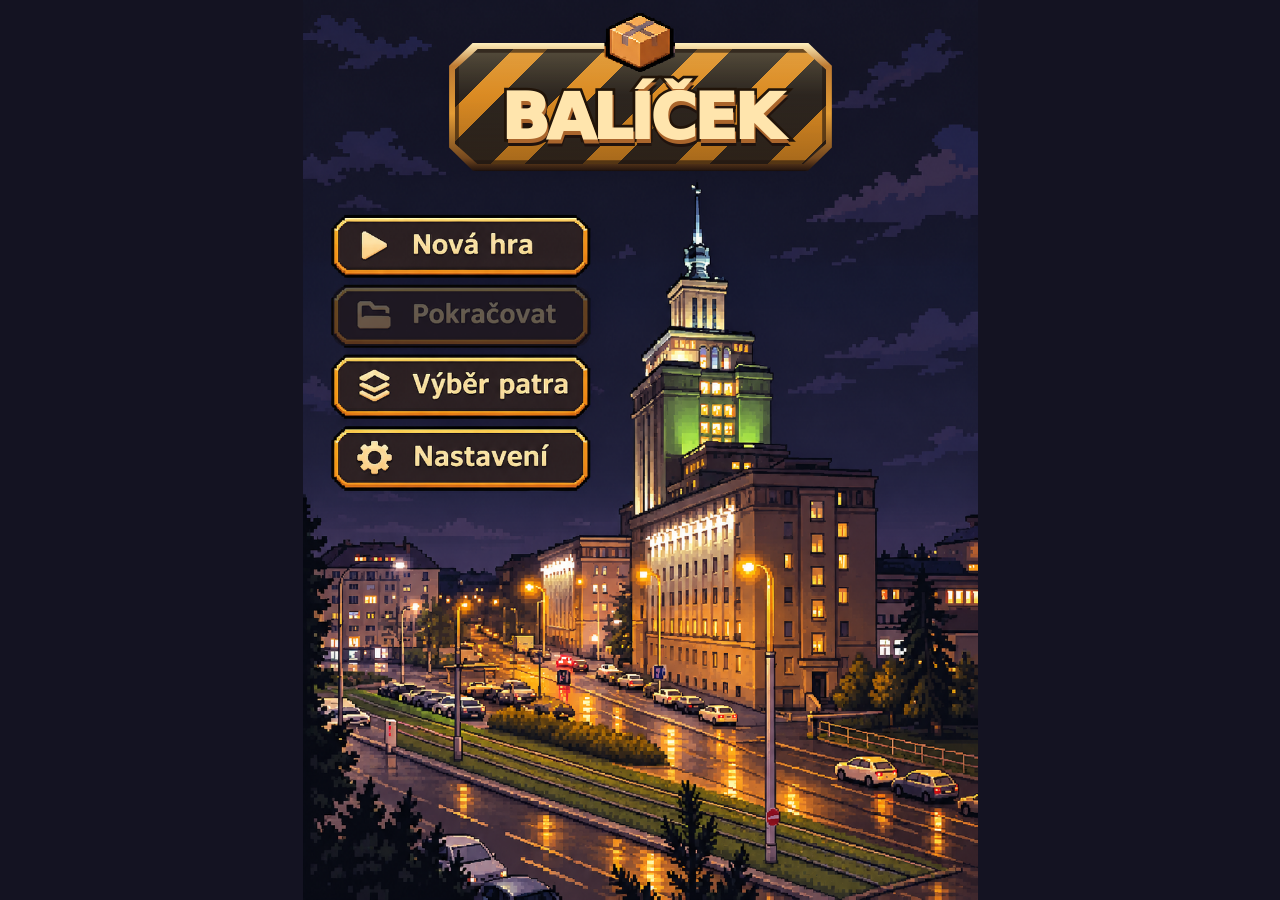
==== b1/index.html @ 1eee7326 "Launch from the title screen and save floor progression" ====
<!doctype html><html lang="cs" data-balik-floor="B1"><meta charset="utf-8"><meta name="viewport" content="width=device-width,initial-scale=1,viewport-fit=cover"><title>BALÍČEK | B1 – Strojovna</title><script src="../assets/balik-progress.js?v=1"></script><link rel="stylesheet" href="../assets/elevator.css?v=2"><link rel="stylesheet" href="../assets/game-name.css?v=2"><link rel="stylesheet" href="../assets/balik-ui.css?v=3"><style>*{box-sizing:border-box}html{width:100%;min-width:0}body{width:100%;margin:0;background:#141315;color:#f4d4a2;font-family:system-ui;display:block;min-height:100vh}main{margin:0 auto;position:relative;width:100%;max-width:640px;flex:none;aspect-ratio:2/3;--scene-image:url([data-uri]);background:var(--scene-image) center/100% 100%;container-type:inline-size}button{cursor:pointer;touch-action:manipulation;border:0;color:inherit;font:inherit} .tile{position:absolute;padding:0;background:#292727}.tile img{width:100%;height:100%;display:block;image-rendering:pixelated}.patch{position:absolute;display:grid;place-items:center;text-align:center;font-weight:800}.dialog{left:26%;top:9.2%;width:65%;height:10.5%;background:#f1cea2;color:#2c2019;text-align:left;font-size:2.75cqw;line-height:1.2;padding:1%;display:block}.boxnum{left:74.7%;top:27.4%;width:7.1%;height:4.1%;border-radius:50%;background:#c68b42;color:#332318;font-size:4cqw}.pressure{left:83%;top:79.5%;width:9%;height:3.4%;background:#281b17;color:#ffb04c;font:bold 3.8cqw monospace}.hot{position:absolute;background:transparent}.use{left:65%;top:91%;width:32%;height:7%;}.reset{left:2%;top:92%;width:23%;height:7%}.case{left:65%;top:22%;width:26%;height:15%}.case.ready{animation:flash .4s alternate infinite}.case.burst{background:#f5bd6455;animation:shake .12s 8}.case.open{background:#17171799;border:3px solid #d8a65e;color:#ffdb86;font:bold 5cqw monospace}.done{position:absolute;inset:25% 5%;background:#211b17f5;border:3px solid #d8a65e;display:grid;place-content:center;text-align:center;padding:5%;font-size:4cqw}.done[hidden]{display:none}@keyframes flash{to{box-shadow:0 0 18px #ffb948}}@keyframes shake{50%{transform:translateX(5px)}}button:disabled{cursor:default}.use:disabled{background:#1115}#fx{position:absolute;inset:0;pointer-events:none;overflow:hidden}.shard{position:absolute;left:78%;top:29%;width:1.2%;height:.8%;background:#d6e3d8;clip-path:polygon(0 0,100% 30%,25% 100%);animation:fly .9s ease-out forwards}@keyframes fly{to{transform:translate(var(--x),var(--y)) rotate(260deg);opacity:0}}.case.burst{animation:shake .1s 12;box-shadow:0 0 18px #ff5b27}.case.open{background:#221b16;border:4px ridge #a66e40;left:70%;top:25%;width:16%;height:8%;box-shadow:inset 0 0 14px #000}.case.ready{color:#ffdc8b}.case.ready:after{content:'0';display:grid;place-items:center;margin:auto;width:45%;aspect-ratio:1;border-radius:50%;background:var(--floor-button-brass);border:3px ridge var(--floor-button-rim);color:var(--floor-button-ink)}#doors{display:none;position:absolute;left:6.4%;top:33%;width:17%;height:16%;background:#17191b;overflow:hidden}#doors.open{display:flex}#doors i{width:50%;height:100%;background:linear-gradient(90deg,#584b3e,#a18a70,#594d41);animation:door 1.1s forwards}#doors i+ i{animation-name:doorR}@keyframes door{to{transform:translateX(-100%)}}@keyframes doorR{to{transform:translateX(100%)}}@media(max-width:650px){main{max-width:none}}@supports not (font-size:1cqw){.dialog{font-size:2.75vw}.pressure{font-size:3.8vw}}
.stage-frame {
  width: min(100%, 640px);
  margin-inline: auto;
  overflow: hidden;
  overflow: clip;
}
.stage-frame main {
  margin-top: -12.225%;
  clip-path: inset(8.15% 0 0);
  --pressure-step-time: 43ms;
}
.courier {
  display: block;
  position: absolute;
}
.courier-scene {
  position: absolute;
  left: 5.1%;
  bottom: 15%;
  width: 15%;
  aspect-ratio: 150/292;
  pointer-events: none;
}
.courier-scene::before {
  content: "";
  position: absolute;
  left: 11%;
  right: 6%;
  bottom: .1cqw;
  height: 8%;
  background: radial-gradient(ellipse, #211615bd, transparent 71%);
}
.courier-figure {
  position: absolute;
  inset: 0;
}
.courier-figure .courier {
  inset: 0;
}
.courier-body {
  clip-path: polygon(
    0 29.8%, 25% 29.8%, 33% 30.4%, 40% 32%, 56% 32.2%,
    67% 33.3%, 77% 34.6%, 100% 34.6%, 100% 100%, 0 100%
  );
}
.courier-head {
  clip-path: polygon(
    0 0, 100% 0, 100% 34.6%, 77% 34.6%, 67% 33.3%,
    56% 32.2%, 40% 32%, 33% 30.4%, 25% 29.8%, 0 29.8%
  );
  transform-origin: 66% 33%;
  animation: courier-look-up 14s ease-in-out infinite;
}
.running .courier-head {
  animation: none;
}
@keyframes courier-look-up {
  0%, 46%, 59%, 100% { transform: none; }
  49%, 55% { transform: rotate(-8deg); }
}
.courier-portrait {
  left: 8.9%;
  top: 9.1%;
  width: 16.7%;
}
.dialog {
  background: transparent;
}
.pressure {
  left: 82.25%;
  width: 10.4%;
  top: 79.6%;
  height: 3.2%;
  background: transparent;
  color: #ffbb56;
  font: bold 3.05cqw monospace;
  text-shadow: 0 0 .35cqw #fb672a;
  white-space: nowrap;
}
.service-sign {
  position: absolute;
  left: 36%;
  top: 26.2%;
  width: 22.6%;
  height: 6.8%;
  display: flex;
  flex-direction: column;
  justify-content: space-around;
  align-items: center;
  color: #f4c18b;
  text-align: center;
  text-shadow: 0 .16cqw #20140e;
}
.service-sign strong {
  align-self: flex-end;
  width: 77%;
  font-size: 2.65cqw;
  font-weight: 800;
  line-height: 1.02;
  letter-spacing: .035em;
}
.service-sign span {
  color: #f5b353;
  font-size: 1.85cqw;
  line-height: 1;
  font-weight: 750;
  letter-spacing: .08em;
  white-space: nowrap;
}
#gauge {
  position: absolute;
  left: 71.78%;
  top: 78.38%;
  z-index: 3;
  pointer-events: none;
}
.needle-angle, .needle-line {
  position: absolute;
  transform-origin: left center;
}
.needle-angle {
  width: 4.22cqw;
  height: .34cqw;
  margin-top: -.17cqw;
  transform: rotate(var(--needle-angle, 140deg));
}
.needle-line {
  inset: 0;
  background: #17110e;
  clip-path: polygon(0 0, 100% 34%, 100% 66%, 0 100%);
}
.running .needle-angle {
  transition: transform var(--needle-transition-time, var(--pressure-step-time)) linear;
}
.pressure-drop {
  --needle-transition-time: 160ms;
}
main.pressure-shake {
  animation: pressure-shake 132ms linear infinite;
}
@keyframes pressure-shake {
  0%, 100% { transform: translate(0, 0); }
  22% { transform: translate(-.52%, .19%); }
  48% { transform: translate(.47%, -.27%); }
  73% { transform: translate(-.24%, -.13%); }
  88% { transform: translate(.27%, .22%); }
}
#gauge.trembling .needle-line {
  animation: needle-tremor 110ms linear infinite;
}
@keyframes needle-tremor {
  0%, 100% { transform: rotate(-2.4deg); }
  33% { transform: rotate(2deg); }
  66% { transform: rotate(-.6deg); }
}

.elevator-lamp-dim {
  position: absolute;
  inset: 0;
  opacity: 0;
  pointer-events: none;
  animation: elevator-flicker 11s linear infinite;
}
.elevator-lamp-dim::before,
.elevator-lamp-dim::after {
  content: "";
  position: absolute;
}
.elevator-lamp-dim::before {
  left: 8.25%;
  top: 25.18%;
  width: 14.2%;
  height: 1.17%;
  border-radius: 36%;
  background: #221408e6;
}
.elevator-lamp-dim::after {
  left: 3.4%;
  top: 26.25%;
  width: 24.1%;
  height: 17%;
  background: radial-gradient(ellipse 58% 95% at 50% 0%, #2016129c 5%, #20161259 48%, transparent 100%);
}
@keyframes elevator-flicker {
  0%, 39%, 40.55%, 41.6%, 43.35%, 100% { opacity: 0; }
  39.5% { opacity: .73; }
  42.3% { opacity: .54; }
}
.ceiling-drip {
  --drop-distance: 35.7cqw;
  position: absolute;
  left: 30.85%;
  top: 27.35%;
  pointer-events: none;
}
.ceiling-drip::before,
.ceiling-drip::after {
  content: "";
  position: absolute;
  opacity: 0;
}
.ceiling-drip::before {
  width: .46cqw;
  height: .86cqw;
  border-radius: 52% 52% 57% 57%;
  background: linear-gradient(120deg, #dbf4ed, #67929c 68%);
  transform: translateX(-50%);
  animation: water-drop 13s linear infinite;
}
.ceiling-drip::after {
  top: var(--drop-distance);
  width: 1.65cqw;
  height: .44cqw;
  border: .12cqw solid #abc3c1;
  border-radius: 50%;
  animation: water-splash 13s ease-out 6.825s infinite;
}
@keyframes water-drop {
  0%, 43.5% { opacity: 0; transform: translateX(-50%) scale(.35); }
  45.5% { opacity: .69; transform: translateX(-50%) scale(.68); }
  47% {
    opacity: .88;
    transform: translateX(-50%);
    animation-timing-function: cubic-bezier(.54, .05, .88, .55);
  }
  52.5% { opacity: .88; transform: translate(-50%, var(--drop-distance)) scale(.8, 1.2); }
  52.6%, 100% { opacity: 0; transform: translate(-50%, var(--drop-distance)); }
}
@keyframes water-splash {
  0% { opacity: 0; transform: translateX(-50%) scale(.2); }
  .2% { opacity: .56; transform: translateX(-50%) scale(.34); }
  2.5%, 100% { opacity: 0; transform: translateX(-50%) scale(1); }
}
.pump-valve {
  position: absolute;
  left: 51.758%;
  top: 75.13%;
  width: 11.328%;
  aspect-ratio: 1;
  padding: 0;
  border-radius: 50%;
  background: transparent;
  -webkit-tap-highlight-color: transparent;
}
.pump-valve:focus-visible {
  outline: .35cqw solid #f9d187;
  outline-offset: .25cqw;
}
.valve-wheel {
  position: absolute;
  inset: 4.3%;
  border-radius: 50%;
  background: #241b1b;
  box-shadow: 0 0 0 .18cqw #261011, 0 .29cqw .33cqw #130909b3;
  transition: transform 320ms ease-in-out;
}
.valve-wheel::after {
  content: "";
  position: absolute;
  inset: 0;
  border: 1.08cqw solid #ad302c;
  border-top-color: #ea634e;
  border-left-color: #cb4034;
  border-bottom-color: #792024;
  border-radius: 50%;
  box-shadow: inset 0 0 0 .2cqw #50151b;
}
.valve-spokes {
  position: absolute;
  inset: 9%;
  border-radius: 50%;
  transform: rotate(-16deg);
  background:
    linear-gradient(90deg, transparent 40%, #631b20 40% 44%, #cf3e35 44% 52%, #a52a2c 52% 60%, transparent 60%),
    linear-gradient(0deg, transparent 40%, #701e22 40% 44%, #b22e2e 44% 53%, #e35342 53% 60%, transparent 60%);
}
.valve-hub {
  position: absolute;
  z-index: 1;
  inset: 32%;
  border-radius: 50%;
  background: #94262a;
  box-shadow: inset .25cqw .25cqw #d85142, inset -.24cqw -.27cqw #651d24;
}
.valve-hub::after {
  content: "";
  position: absolute;
  inset: 24%;
  clip-path: polygon(25% 0, 75% 0, 100% 50%, 75% 100%, 25% 100%, 0 50%);
  background: linear-gradient(145deg, #d4bb9f, #aa9684 44%, #5f5450 48%, #76645d);
}
.valve-open .valve-wheel {
  transform: rotate(90deg);
}
.steam-jet {
  position: absolute;
  transform: rotate(var(--steam-angle));
}
.steam-jet::before,
.steam-jet i {
  position: absolute;
  left: 0;
  border-radius: 50%;
}
.steam-jet::before {
  content: "";
  top: -.85cqw;
  width: 4.9cqw;
  height: 1.7cqw;
  background: linear-gradient(90deg, #e0ece4a8, #c9d9d2cc 30%, transparent);
  animation: steam-hiss .18s linear infinite alternate;
}
.steam-jet i {
  top: -1.9cqw;
  width: 6cqw;
  height: 3.8cqw;
  background: radial-gradient(ellipse, #e7efebbd 9%, #c7d5d2a0 42%, transparent 72%);
  opacity: 0;
  animation: steam-puff .66s linear infinite;
}
.steam-jet i:nth-child(2) { animation-delay: .22s; }
.steam-jet i:nth-child(3) { animation-delay: .44s; }
@keyframes steam-hiss {
  to { opacity: .64; transform: scaleY(.72); }
}
@keyframes steam-puff {
  0% { transform: translateX(-1.7cqw) scale(.36); }
  18% { opacity: 1; }
  100% { transform: translate(8cqw, -.8cqw) scale(1.55); opacity: 0; }
}
.b1-elevator-entry {
  left: 6.4%;
  top: 33%;
  width: 17%;
  height: 16%;
  z-index: 4;
}
@media (prefers-reduced-motion: reduce) {
  #doors.open i { animation-duration: 1ms; }
  .elevator-lamp-dim,
  .ceiling-drip::before,
  .ceiling-drip::after { animation: none; }
  .valve-wheel { transition: none; }
  .steam-jet::before,
  .steam-jet i { animation: none; }
  .courier-head, main.pressure-shake { animation: none; }
  .running .needle-angle { transition: none; }
  #gauge.trembling .needle-line { animation: none; }
}
</style>
<div class="stage-frame">
  <header class="floor-header">
    <button class="floor-control" id="sound-toggle" type="button" aria-label="Zvuk" aria-pressed="true" title="Ztlumit zvuk">🔈</button>
    <h1 class="floor-brand">
      <span class="game-brand game-brand--floor">
        <img class="game-brand-parcel" src="../assets/brand-parcel.png" width="120" height="101" alt="">
        <span class="game-brand-name" data-game-name>BALÍČEK</span>
      </span>
      <span class="floor-label">B1 – Strojovna</span>
    </h1>
    <button class="floor-control" id="balik-menu-toggle" type="button" aria-label="Otevřít menu hry">☰</button>
  </header>
  <main data-floor="B1">
  <span class="courier courier-portrait" aria-hidden="true"></span>
  <div class="patch dialog" id="dialog" data-dialogue-voice="courier" aria-live="polite"></div>
  <div class="service-sign"><strong>SERVISNÍ<br>SCHRÁNKA</strong><span>POZOR • PŘETLAK</span></div>
  <div class="courier-scene" role="img" aria-label="Kurýr">
    <span class="courier-figure" aria-hidden="true">
      <span class="courier courier-standing courier-body"></span>
      <span class="courier courier-standing courier-head"></span>
    </span>
  </div>
  <span class="elevator-lamp-dim" aria-hidden="true"></span>
  <span class="ceiling-drip" aria-hidden="true"></span>
  <button class="pump-valve" id="pump-valve" type="button" aria-label="Otočit červeným ventilem">
    <span class="valve-wheel" aria-hidden="true">
      <span class="valve-spokes"></span><span class="valve-hub"></span>
    </span>
  </button>
  <div class="patch boxnum">0</div><div id="board"></div><div class="patch pressure" id="pressure">0 %</div><button class="hot case" id="case" aria-label="Servisní schránka"></button><button class="hot reset" id="reset" aria-label="Reset a nová hádanka" title="Vygenerovat novou hádanku"></button><div id="gauge" aria-hidden="true"><span class="needle-angle"><span class="needle-line"></span></span></div><div id="fx"></div><div id="doors" aria-hidden="true"><i></i><i></i></div><button class="elevator-entry b1-elevator-entry" id="elevator-entry" type="button" aria-label="Nastoupit do výtahu" hidden></button><div class="done" id="done" hidden>0 – RECEPCE ODEMČENA<p>„Tak. Otevřeno. Technicky vzato.“</p><button id="again">Hrát znovu</button></div></main></div><script src="../assets/elevator.js?v=4"></script><script src="../assets/balik-sound.js?v=3"></script><script>const sprites={"3": "[data-uri]", "5": "[data-uri]", "6": "[data-uri]", "9": "[data-uri]", "10": "[data-uri]", "12": "[data-uri]"},cells=[[1, 0], [2, 0], [3, 0], [4, 0], [5, 0], [6, 0], [1, 1], [2, 1], [3, 1], [4, 1], [5, 1], [6, 1], [0, 2], [1, 2], [2, 2], [3, 2], [4, 2], [5, 2], [6, 2], [0, 3], [1, 3], [2, 3], [3, 3], [4, 3], [5, 3], [6, 3], [0, 4], [1, 4], [2, 4], [3, 4], [4, 4], [5, 4], [6, 4]],dirs=[[0,-1],[1,0],[0,1],[-1,0]];
const $ = id => document.getElementById(id);
const stage = document.querySelector('main');
const valve = $('pump-valve');
const valveWheel = valve.querySelector('.valve-wheel');
const elevatorEntry = $('elevator-entry');
const elevator = createElevatorPanel({
  floor: 'B1',
  destination: '0',
  onPress: () => playSound('click')
});
const map = new Map(cells.map((cell, index) => [cell.join(','), index]));
const inlet = map.get('0,4');
const outlet = map.get('5,0');
const neighbors = cells.map(([x, y]) => dirs.map(([dx, dy]) => map.get([x + dx, y + dy].join(','))));
const [outletX, outletY] = cells[outlet];
const distanceToOutlet = cells.map(([x, y]) => Math.abs(x - outletX) + Math.abs(y - outletY));
let previousRoute = [];
let a;
let phase = 'idle';
let epoch = 0;

const soundLevels = {
  'curious-theme': .19, drop: .23, click: .28, valve: .32,
  steam: .36, motor: .35, explosion: .8, glass: .65, ding: .29, music: .32
};
const roomTrack = 'curious-theme';
const soundBytes = new Map(Object.keys(soundLevels).map(name => [
  name, fetch('../audio/' + name + '.mp3')
    .then(response => response.ok ? response.arrayBuffer() : null)
    .catch(() => null)
]));
const soundBuffers = new Map();
const playingSounds = new Map();
const soundToggle = $('sound-toggle');
const SoundContext = window.AudioContext || window.webkitAudioContext;
let soundContext;
let soundMixer;
let audioScene = 'room';
let roomMusic = true;

function stopSound(name) {
  const voice = playingSounds.get(name);
  playingSounds.delete(name);
  if (voice?.source) voice.source.stop();
}

function stopAllSounds() {
  for (const name of playingSounds.keys()) stopSound(name);
}

function playSound(name, {loop = false, pan = 0, delay = 0, accelerateOver = 0} = {}) {
  if (!soundContext || !balikSound.isPageActive()) return;
  stopSound(name);
  const voice = {};
  playingSounds.set(name, voice);
  if (!soundBuffers.has(name)) {
    soundBuffers.set(name, soundBytes.get(name)
      .then(bytes => bytes ? soundContext.decodeAudioData(bytes) : null)
      .catch(() => null));
  }
  soundBuffers.get(name).then(buffer => {
    if (playingSounds.get(name) !== voice) return;
    if (!buffer) {
      playingSounds.delete(name);
      return;
    }

    const source = soundContext.createBufferSource();
    const gain = soundContext.createGain();
    const panner = pan && soundContext.createStereoPanner ? soundContext.createStereoPanner() : null;
    source.buffer = buffer;
    source.loop = loop;
    source.connect(gain);
    gain.gain.value = soundLevels[name];
    const destination = soundMixer[name === roomTrack || name === 'music' ? 'music' : 'effects'];
    if (panner) {
      panner.pan.value = pan;
      gain.connect(panner).connect(destination);
    } else {
      gain.connect(destination);
    }
    voice.source = source;
    source.onended = () => {
      if (playingSounds.get(name) === voice) playingSounds.delete(name);
      source.disconnect();
      gain.disconnect();
      if (panner) panner.disconnect();
    };

    const start = soundContext.currentTime + delay;
    if (name === roomTrack || name === 'music') {
      gain.gain.setValueAtTime(0, start);
      gain.gain.linearRampToValueAtTime(soundLevels[name], start + (name === roomTrack ? .5 : .2));
    }
    if (accelerateOver) {
      source.playbackRate.setValueAtTime(.76, start);
      source.playbackRate.linearRampToValueAtTime(1.29, start + accelerateOver);
    }
    source.start(start);
  });
}

function playSceneMusic() {
  if (audioScene === 'departing' || (audioScene === 'room' && !roomMusic)) return;
  const track = audioScene === 'cabin' ? 'music' : roomTrack;
  if (!playingSounds.has(track)) playSound(track, {loop: true});
}

document.addEventListener('balik:elevator-audio', ({detail}) => {
  if (audioScene === detail) return;
  audioScene = detail;
  if (audioScene === 'departing') {
    stopAllSounds();
  } else {
    stopSound(audioScene === 'cabin' ? roomTrack : 'music');
    playSceneMusic();
  }
});

if (SoundContext) {
  document.addEventListener('click', () => {
    if (!soundContext) {
      soundContext = new SoundContext();
      soundMixer = balikSound.createMixer(soundContext, stopAllSounds);
    }
    if (soundContext.state !== 'running') soundContext.resume().catch(() => {});
    playSceneMusic();
  }, true);
} else {
  soundToggle.disabled = true;
}

balikSound.bindSpeaker(soundToggle);

const ceilingDrip = stage.querySelector('.ceiling-drip');
function playDrop(event) {
  if (event.animationName === 'water-splash' && phase === 'idle') {
    playSound('drop', {pan: -.3});
  }
}
ceilingDrip.addEventListener('animationstart', playDrop);
ceilingDrip.addEventListener('animationiteration', playDrop);


const tiles = cells.map(([x, y], index) => {
  const button = document.createElement('button');
  button.type = 'button';
  button.className = 'tile';
  button.style.left = (23.3 + x * 10.05) + '%';
  button.style.top = (39 + y * 6.7) + '%';
  button.style.width = '10.05%';
  button.style.height = '6.7%';
  button.setAttribute('aria-label', 'Otočit potrubí ' + (index + 1));
  const image = document.createElement('img');
  image.alt = '';
  button.append(image);
  $('board').append(button);
  button.onclick = () => {
    if (phase !== 'idle') return;
    a[index] = rotatePipe(a[index]);
    image.src = sprites[a[index]];
    playSound('click');
  };
  return button;
});

function rotatePipe(mask, turns = 1) {
  return ((mask << turns) | (mask >> (4 - turns))) & 15;
}

function randomIndex(length) {
  return Math.floor(Math.random() * length);
}

function generateRoute() {
  const route = [inlet];
  const visited = new Set(route);
  const minimumLength = 12;
  const maximumLength = 16;

  function extend(index) {
    if (index === outlet) {
      const isPreviousRoute = route.length === previousRoute.length &&
        route.every((cell, step) => cell === previousRoute[step]);
      return route.length >= minimumLength && !isPreviousRoute;
    }
    if (route.length + distanceToOutlet[index] > maximumLength) return false;

    const available = neighbors[index].filter(next => next !== undefined && !visited.has(next));
    while (available.length) {
      const [next] = available.splice(randomIndex(available.length), 1);
      visited.add(next);
      route.push(next);
      if (extend(next)) return true;
      route.pop();
      visited.delete(next);
    }
    return false;
  }

  if (!extend(inlet)) throw new Error('No valid route for this board.');
  return route;
}

function generateBoard() {
  const route = generateRoute();
  previousRoute = route;
  const board = cells.map(() => rotatePipe(Math.random() < .38 ? 5 : 3, randomIndex(4)));
  let incoming = 2;
  route.forEach((index, step) => {
    const direction = index === outlet ? 0 : neighbors[index].indexOf(route[step + 1]);
    const solvedMask = (1 << incoming) | (1 << direction);
    board[index] = rotatePipe(solvedMask, randomIndex(4));
    incoming = (direction + 2) % dirs.length;
  });
  if (tracePipe(board) === null) board[inlet] = rotatePipe(board[inlet]);
  return board;
}

function tracePipe(board = a) {
  let index = inlet;
  let incoming = 2;
  if (!(board[index] & (1 << incoming))) return {index, direction: incoming};

  const visited = new Set();
  while (true) {
    visited.add(index);
    const direction = dirs.findIndex((_, side) => side !== incoming && (board[index] & (1 << side)));
    if (index === outlet && direction === 0) return null;

    const next = neighbors[index][direction];
    incoming = (direction + 2) % dirs.length;
    if (next === undefined || visited.has(next) || !(board[next] & (1 << incoming))) {
      return {index, direction};
    }
    index = next;
  }
}

function releaseSteam({index, direction}, currentRun) {
  const scene = stage.getBoundingClientRect();
  const tile = tiles[index].getBoundingClientRect();
  const [dx, dy] = dirs[direction];
  const mouthX = tile.left + tile.width * (1 + dx) / 2;
  const mouthY = tile.top + tile.height * (1 + dy) / 2;
  const jet = document.createElement('span');
  jet.className = 'steam-jet';
  jet.style.left = ((mouthX - scene.left) / scene.width * 100) + '%';
  jet.style.top = ((mouthY - scene.top) / scene.height * 100) + '%';
  jet.style.setProperty('--steam-angle', ((direction - 1) * 90) + 'deg');
  for (let puff = 0; puff < 3; puff++) jet.append(document.createElement('i'));
  $('fx').append(jet);
  playSound('steam', {pan: ((mouthX - scene.left) / scene.width * 2 - 1) * .75});
  $('dialog').textContent = '„Tudy uniká pára. Musím přepojit potrubí.“';

  setTimeout(() => {
    if (currentRun !== epoch) return;
    jet.remove();
    stopSound('steam');
    stage.classList.remove('valve-open');
    valve.disabled = false;
    phase = 'idle';
  }, 2600);
}

valve.onclick = () => {
  if (phase !== 'idle') return;
  phase = 'testing';
  valve.disabled = true;
  const currentRun = epoch;
  const openEnd = tracePipe();
  stage.classList.add('valve-open');
  playSound('valve');
  const turnTime = parseFloat(getComputedStyle(valveWheel).transitionDuration) * 1000;
  setTimeout(() => {
    if (currentRun !== epoch) return;
    if (openEnd) releaseSteam(openEnd, currentRun);
    else buildPressure(currentRun);
  }, turnTime);
};

function setPressure(pressure) {
  $('pressure').textContent = pressure + ' %';
  $('gauge').style.setProperty('--needle-angle', (140 + pressure * 1.5) + 'deg');
}

function buildPressure(currentRun) {
  phase = 'pressurizing';
  const gauge = $('gauge');
  const serviceCase = $('case');
  $('dialog').textContent = '„Tak, a teď trochu tlaku…“';
  stage.classList.add('running');
  const maximumPressure = 150;
  const shakeThreshold = maximumPressure * 2 / 3;
  const stepTime = parseFloat(getComputedStyle(stage).getPropertyValue('--pressure-step-time'));
  playSound('motor', {loop: true, accelerateOver: maximumPressure / 2 * stepTime / 1000});
  let pressure = 0;

  function tick() {
    if (currentRun !== epoch) return;
    pressure += 2;
    setPressure(pressure);
    if (pressure === 68) gauge.classList.add('trembling');
    if (pressure === shakeThreshold) stage.classList.add('pressure-shake');
    setTimeout(pressure < maximumPressure ? tick : burst, stepTime);
  }

  function burst() {
    if (currentRun !== epoch) return;
    serviceCase.className = 'hot case burst';
    roomMusic = false;
    stopSound(roomTrack);
    stopSound('motor');
    playSound('explosion', {pan: .22});
    stage.classList.remove('pressure-shake');
    stage.classList.add('pressure-drop');
    gauge.classList.remove('trembling');
    setPressure(0);

    setTimeout(() => {
      if (currentRun !== epoch) return;
      phase = 'unlatched';
      playSound('glass', {pan: .35});
      for (let index = 0; index < 22; index++) {
        const shard = document.createElement('i');
        shard.className = 'shard';
        shard.style.setProperty('--x', ((index % 7 - 3) * 23) + 'px');
        shard.style.setProperty('--y', (35 + index * 7) + 'px');
        $('fx').append(shard);
      }
      serviceCase.className = 'hot case open ready';
      serviceCase.setAttribute('aria-label', 'Vyzvednout tlačítko 0');
      serviceCase.textContent = '';
      $('dialog').textContent = '„Doufám, že to nebylo na fakturu. Rychle, tlačítko!“';
    }, 850);
  }

  tick();
}

function reset() {
  epoch++;
  for (const name of playingSounds.keys()) {
    if (name !== roomTrack) stopSound(name);
  }
  roomMusic = true;
  phase = 'idle';
  a = generateBoard();
  valve.disabled = false;
  const serviceCase = $('case');
  const gauge = $('gauge');
  serviceCase.className = 'hot case';
  serviceCase.textContent = '';
  serviceCase.disabled = false;
  serviceCase.setAttribute('aria-label', 'Servisní schránka');
  setPressure(0);
  gauge.classList.remove('trembling');
  $('fx').innerHTML = '';
  $('doors').className = '';
  elevatorEntry.hidden = true;
  elevator.reset();
  playSceneMusic();
  stage.classList.remove('running', 'valve-open', 'pressure-shake', 'pressure-drop');
  $('done').hidden = true;
  $('dialog').textContent = '„Tlačítko do přízemí je v zamčené schránce. Spojím potrubí a otočím červeným ventilem. Snad má správce pojištění.“';
  tiles.forEach((tile, index) => { tile.firstElementChild.src = sprites[a[index]]; });
}

$('case').onclick = () => {
  if (phase !== 'unlatched') return;
  phase = 'opening-elevator';
  balikProgress.collect('B1');
  const currentRun = epoch;
  $('case').className = 'hot case open';
  $('case').disabled = true;
  $('dialog').textContent = '„Mám tlačítko 0. Teď do výtahu.“';
  $('doors').className = 'open';
  playSound('ding', {delay: .25, pan: -.52});
  const doorTime = matchMedia('(prefers-reduced-motion: reduce)').matches ? 0 : 1100;
  setTimeout(() => {
    if (currentRun !== epoch) return;
    phase = 'elevator';
    $('dialog').textContent = '„Nastup do výtahu a zasaď tlačítko 0.“';
    elevatorEntry.hidden = false;
    elevatorEntry.focus({preventScroll: true});
  }, doorTime);
};
elevatorEntry.onclick = () => {
  if (phase === 'elevator') elevator.open();
};
$('reset').onclick = $('again').onclick = reset;
reset();
const checkpoint = balikProgress.checkpoint('B1');
if (checkpoint === 'carrying' || checkpoint === 'installed') {
  phase = 'elevator';
  valve.disabled = $('case').disabled = true;
  $('case').className = 'hot case open';
  $('doors').className = 'open';
  elevatorEntry.hidden = false;
  $('dialog').textContent = checkpoint === 'carrying'
    ? '„Nastup do výtahu a zasaď tlačítko 0.“'
    : '„Strojovna je hotová. Výtahem můžu dál.“';
}
</script><script src="../assets/game-name.js" defer></script><script src="../assets/balik-menu.js?v=7" defer></script></html>
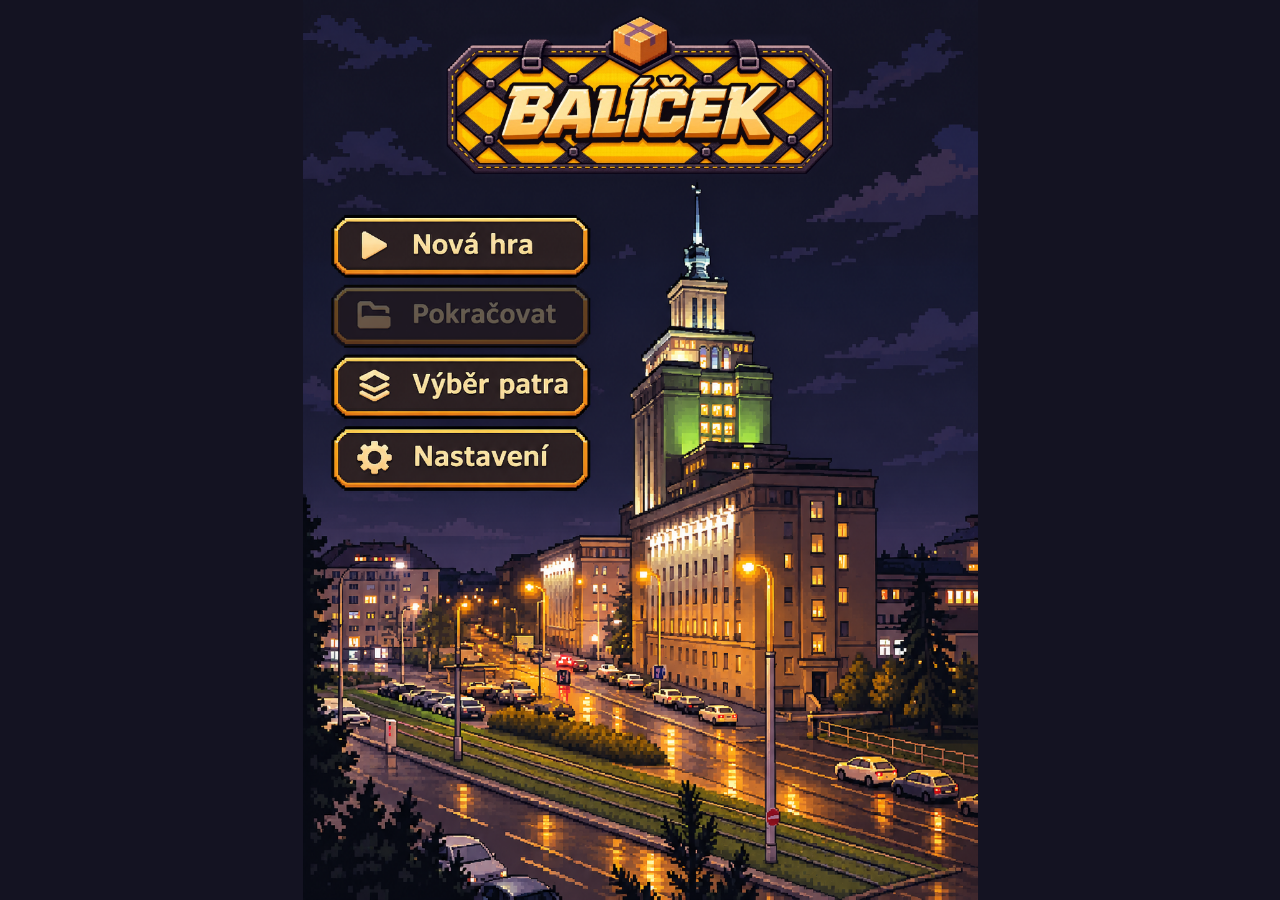
==== commit 4fdd7d98: "Add the hotel pool and its three turn-based swimming courses" ====
--- a/b1/index.html
+++ b/b1/index.html
@@ -1,4 +1,4 @@
-<!doctype html><html lang="cs" data-balik-floor="B1"><meta charset="utf-8"><meta name="viewport" content="width=device-width,initial-scale=1,viewport-fit=cover"><title>BALÍČEK | B1 – Strojovna</title><script src="../assets/balik-progress.js?v=1"></script><link rel="stylesheet" href="../assets/elevator.css?v=2"><link rel="stylesheet" href="../assets/game-name.css?v=2"><link rel="stylesheet" href="../assets/balik-ui.css?v=3"><style>*{box-sizing:border-box}html{width:100%;min-width:0}body{width:100%;margin:0;background:#141315;color:#f4d4a2;font-family:system-ui;display:block;min-height:100vh}main{margin:0 auto;position:relative;width:100%;max-width:640px;flex:none;aspect-ratio:2/3;--scene-image:url([data-uri]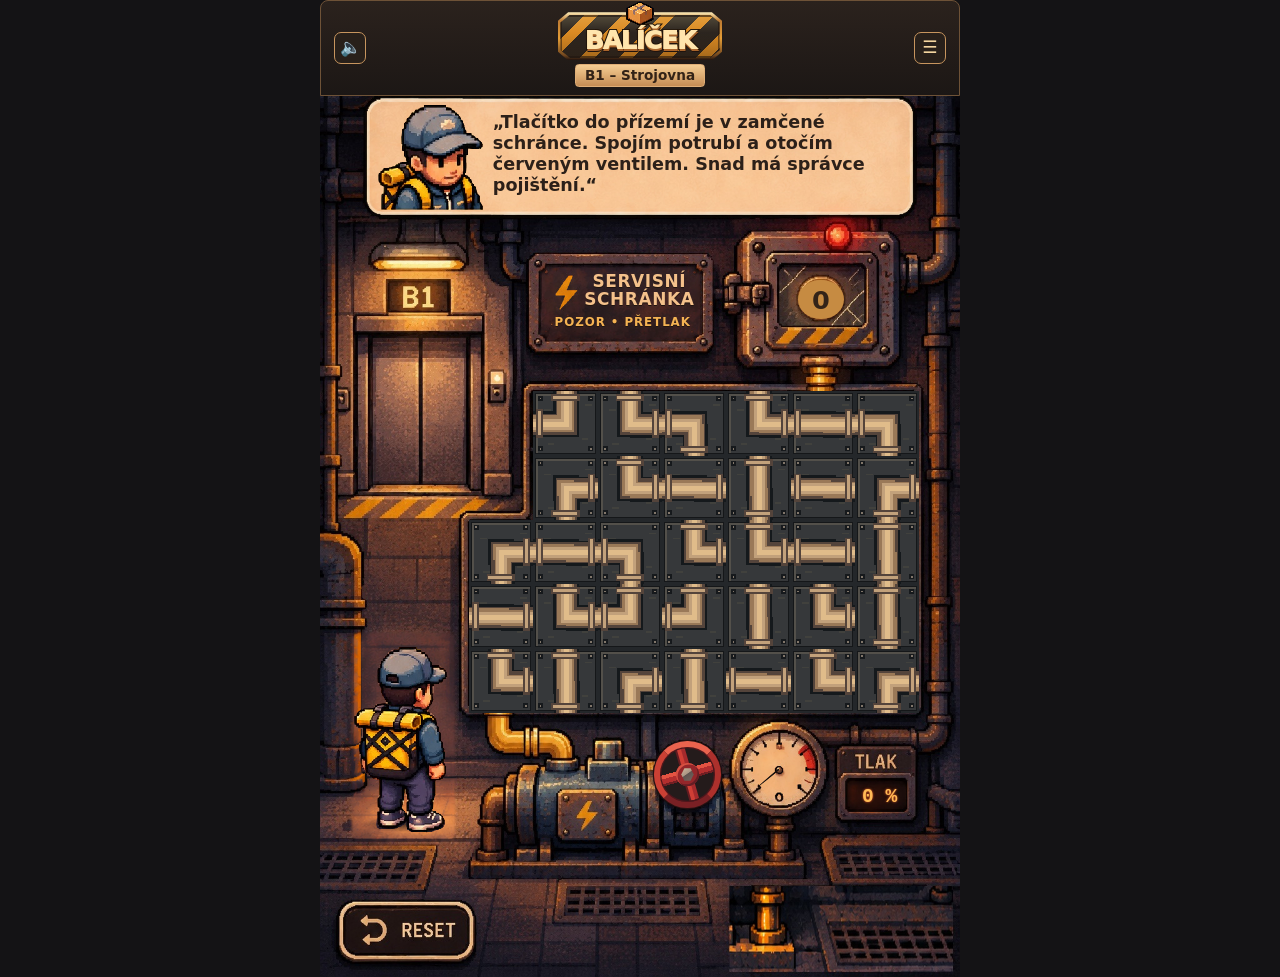
==== commit 7fae8c54: "Temporarily unlock all playable floors by default" ====
--- a/b1/index.html
+++ b/b1/index.html
@@ -1,4 +1,4 @@
-<!doctype html><html lang="cs" data-balik-floor="B1"><meta charset="utf-8"><meta name="viewport" content="width=device-width,initial-scale=1,viewport-fit=cover"><title>BALÍČEK | B1 – Strojovna</title><script src="../assets/balik-progress.js?v=3"></script><link rel="stylesheet" href="../assets/elevator.css?v=2"><link rel="stylesheet" href="../assets/game-name.css?v=2"><link rel="stylesheet" href="../assets/balik-ui.css?v=3"><style>*{box-sizing:border-box}html{width:100%;min-width:0}body{width:100%;margin:0;background:#141315;color:#f4d4a2;font-family:system-ui;display:block;min-height:100vh}main{margin:0 auto;position:relative;width:100%;max-width:640px;flex:none;aspect-ratio:2/3;--scene-image:url([data-uri]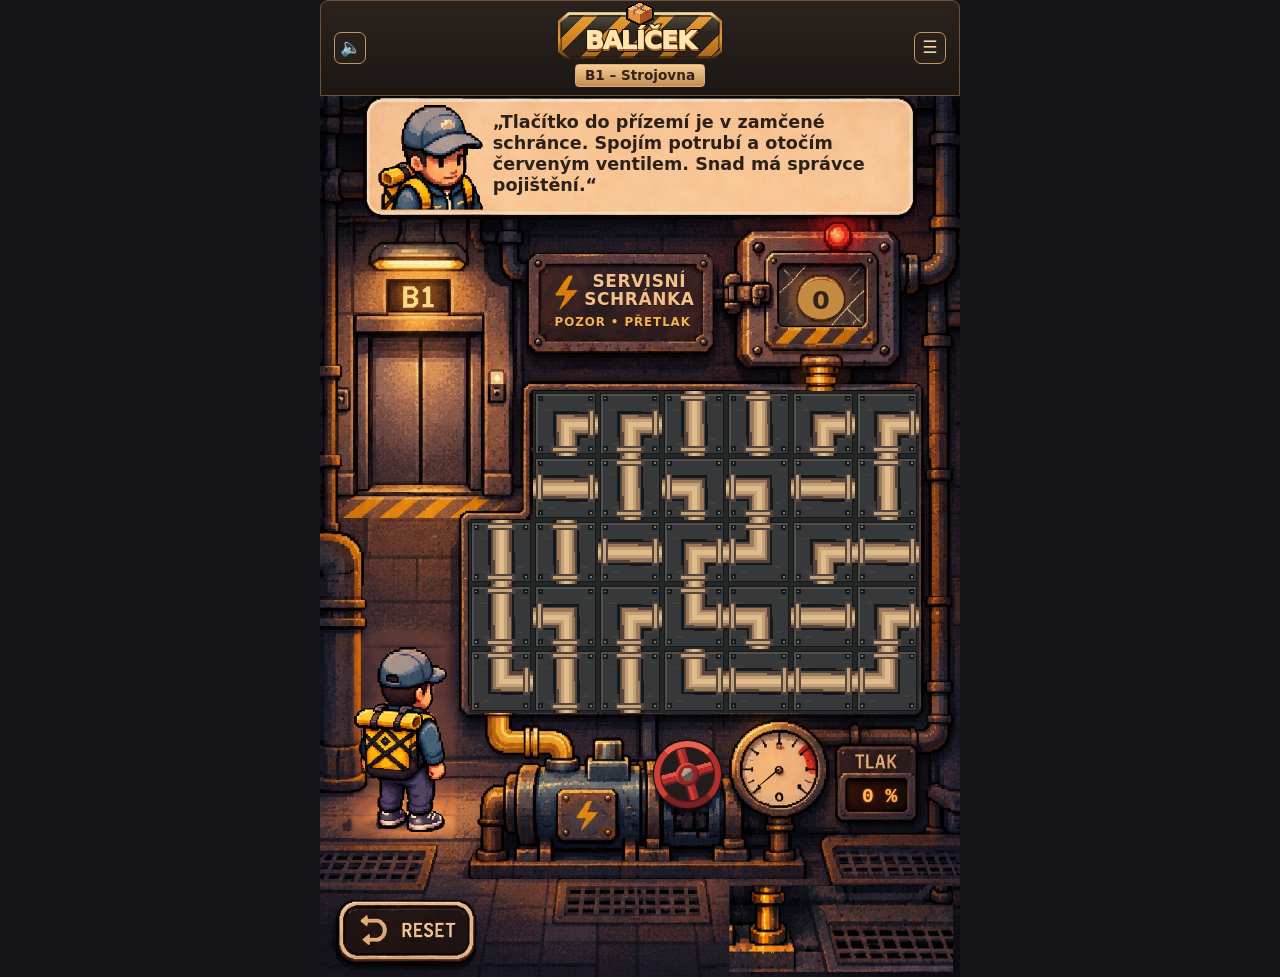
==== commit dd373beb: "Open hotel guest rooms with route puzzles and elevator progression" ====
--- a/b1/index.html
+++ b/b1/index.html
@@ -1,4 +1,4 @@
-<!doctype html><html lang="cs" data-balik-floor="B1"><meta charset="utf-8"><meta name="viewport" content="width=device-width,initial-scale=1,viewport-fit=cover"><title>BALÍČEK | B1 – Strojovna</title><script src="../assets/balik-progress.js?v=5"></script><link rel="stylesheet" href="../assets/elevator.css?v=2"><link rel="stylesheet" href="../assets/game-name.css?v=2"><link rel="stylesheet" href="../assets/balik-ui.css?v=3"><style>*{box-sizing:border-box}html{width:100%;min-width:0}body{width:100%;margin:0;background:#141315;color:#f4d4a2;font-family:system-ui;display:block;min-height:100vh}main{margin:0 auto;position:relative;width:100%;max-width:640px;flex:none;aspect-ratio:2/3;--scene-image:url([data-uri]